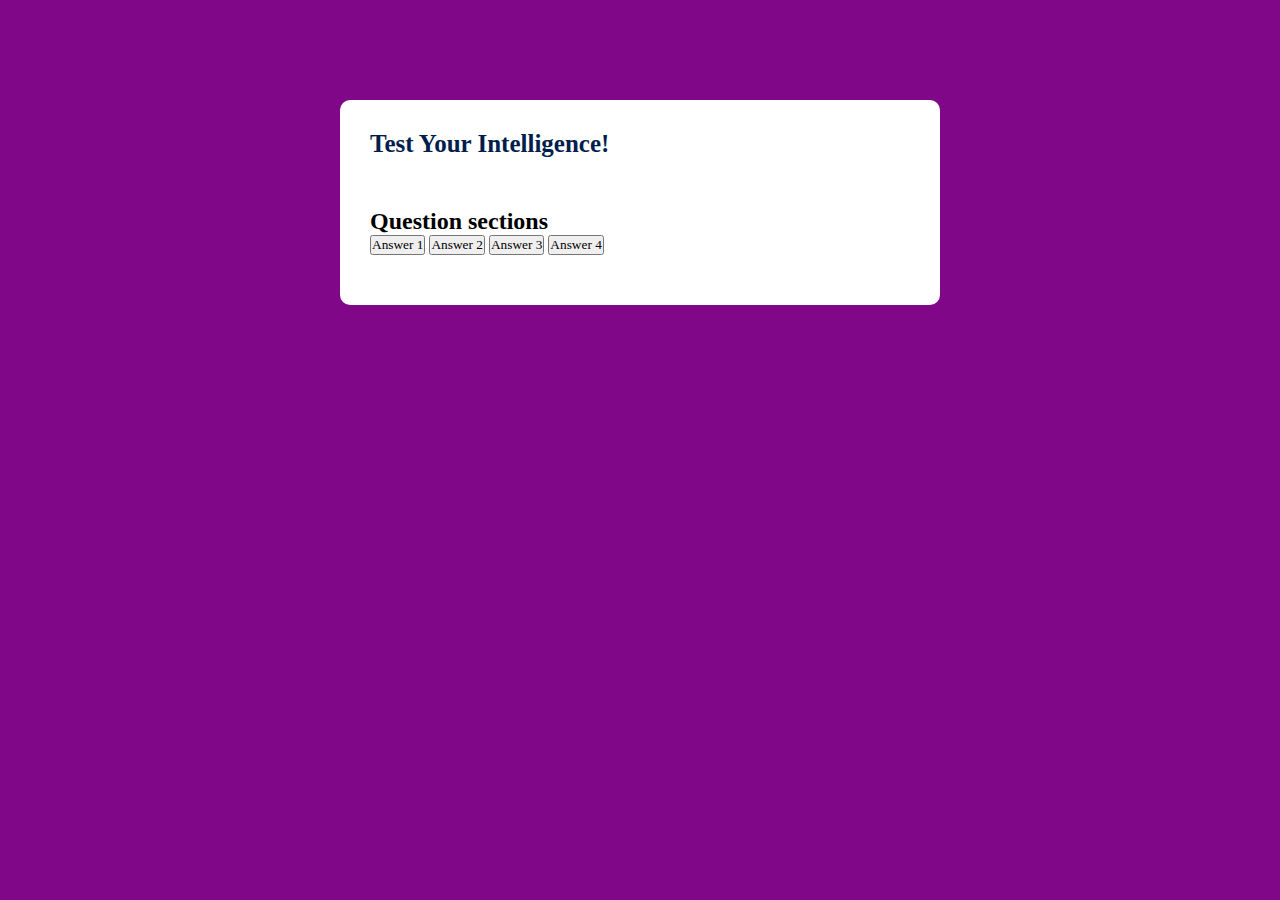
==== index.html @ 5403977a "quiz ap created" ====
<!DOCTYPE html>
<html lang="en">
<head>
  <meta charset="UTF-8">
  <meta name="viewport" content="width=device-width, initial-scale=1.0">
  <title>My QUIZ APP</title>
  <link rel="stylesheet" href="/style.css">
</head>
<body>
  
  <div class="app-container">
    <h1>Test Your Intelligence!</h1>

  <div class="quiz-wrapper">
    <h2 id="  ">Question sections</h2>
    <div id="answer-buttons">
      <button id="btn">Answer 1</button>
      <button id="btn">Answer 2</button>
      <button id="btn">Answer 3</button>
      <button id="btn">Answer 4</button>
    </div>
  </div>
  </div>



  <script src="/script.js"></script>
</body>
</html>
---- style.css ----
*{
  padding: 0;
  margin: 0;
  box-sizing: border-box;
  font-family:'Times New Roman', Times, serif;
}

body{
  background-color: #7f0788;
}

.app-container{
background-color: white;
max-width: 600px;
width: 90%;
margin: 100px auto 0;
padding: 30px;
border-radius: 10px;
} 

.app-container h1{
  font-size: 25px;
  color: #001e4d;
  border-bottom: 1px soild #333;
  padding-bottom: 30px;
  font-weight: bold;
}

.quiz-wrapper{
  padding: 20px 0;
  
}
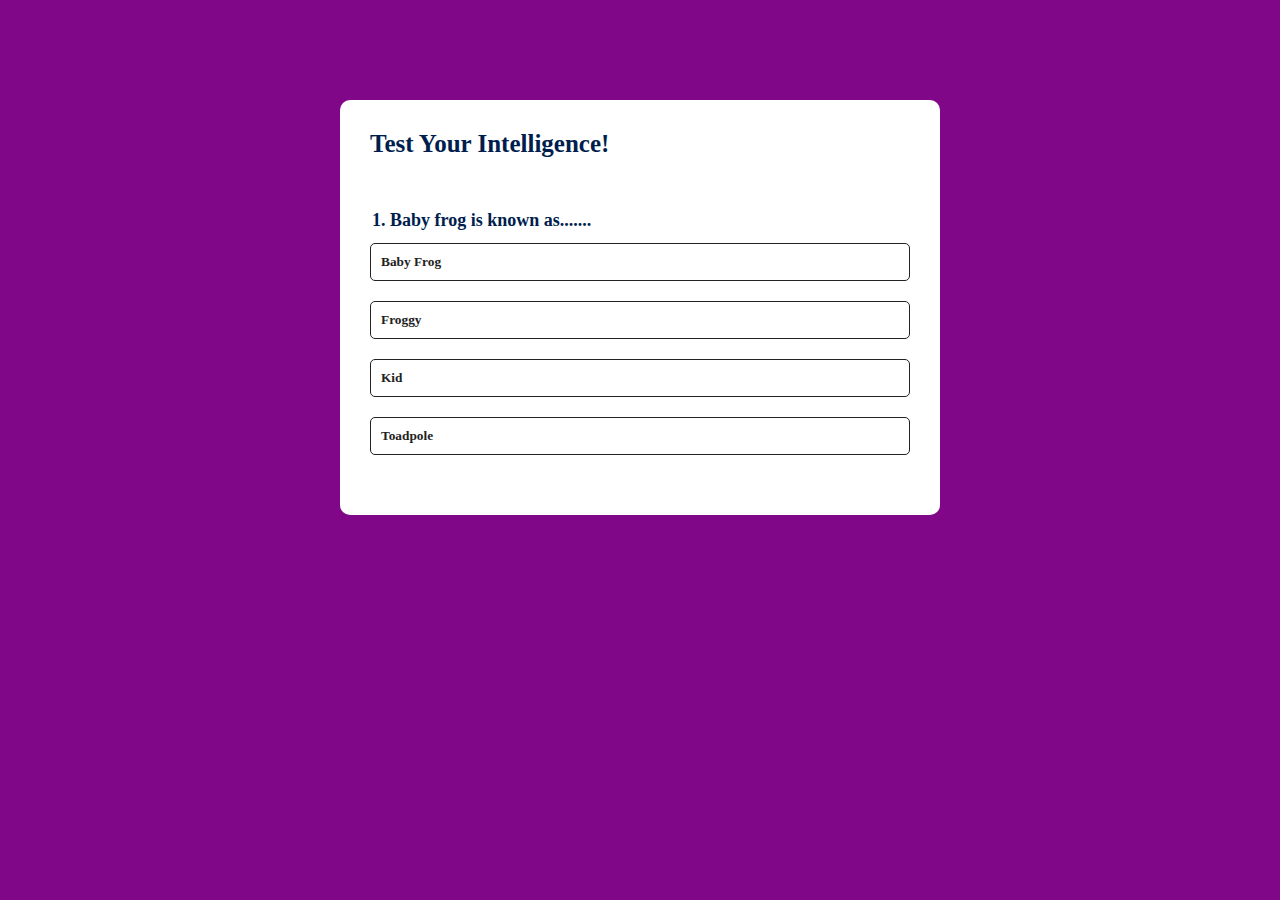
==== commit a8cdb5fb: "Scipt file added" ====
--- a/index.html
+++ b/index.html
@@ -11,14 +11,17 @@
   <div class="app-container">
     <h1>Test Your Intelligence!</h1>
 
-  <div class="quiz-wrapper">
-    <h2 id="  ">Question sections</h2>
-    <div id="answer-buttons">
-      <button id="btn">Answer 1</button>
+  <div class="quiz-wrapper" id="quizWrapper">
+    <!-- <div class="pent">frfg</div> -->
+    <h2 id="questions" class="quests">Question sections</h2>
+    <div id="answer-buttons" class="ans-btns">
+      <!-- <button id="btn">Answer 1</button>
       <button id="btn">Answer 2</button>
       <button id="btn">Answer 3</button>
-      <button id="btn">Answer 4</button>
+      <button id="btn">Answer 4</button> -->
     </div>
+
+    <button id="next-btn">Next</button>
   </div>
   </div>
 
--- a/style.css
+++ b/style.css
@@ -28,5 +28,90 @@
 
 .quiz-wrapper{
   padding: 20px 0;
-  
+}
+
+.quiz-wrapper h2{
+  font-size: 18px;
+  color: #001e4d;
+}
+
+.quests{
+  /* background-color: blue; */
+  padding: 2px;
+  /* height: 60px; */
+}
+
+button{
+  background: #fff;
+  color: #222;
+  font-weight: 600;
+  width: 100%;
+  /* height: 40px; */
+  border: 1px solid #222;
+  padding: 10px;
+  margin: 10px 0;
+  text-align: left;
+  border-radius: 5px;
+  cursor: pointer ;
+  transition: all 0.3s;
+}
+
+button:hover:not([disabled]){
+  background: #222;
+  color: #fff;
+}
+
+button:disabled{
+  cursor: no-drop;
+
+}
+
+
+
+#btn{
+  background: #fff;
+  color: #222;
+  font-weight: 600;
+  width: 100%;
+  /* height: 40px; */
+  border: 1px solid #222;
+  padding: 10px;
+  margin: 10px 0;
+  text-align: left;
+  border-radius: 5px;
+  cursor: pointer ;
+  transition: all 0.3s;
+}
+
+#btn:hover:not([disabled]){
+  background: #222;
+  color: #fff;
+
+}
+
+/* #btn:disabled{
+  cursor: no-drop;
+} */
+
+#next-btn{
+  background-color: #001e4d;
+  color: #fff;
+  font-weight: 600;
+  width: 150px;
+  border: 0;
+  margin: 20px auto 0;
+  border-radius: 5px;
+  cursor: pointer;
+  padding: 10px;
+  display: none;
+  text-align: center;
+
+}
+
+.correct{
+  background-color: #9aeabc;
+}
+
+.incorrect{
+  background: #ff9393;
 }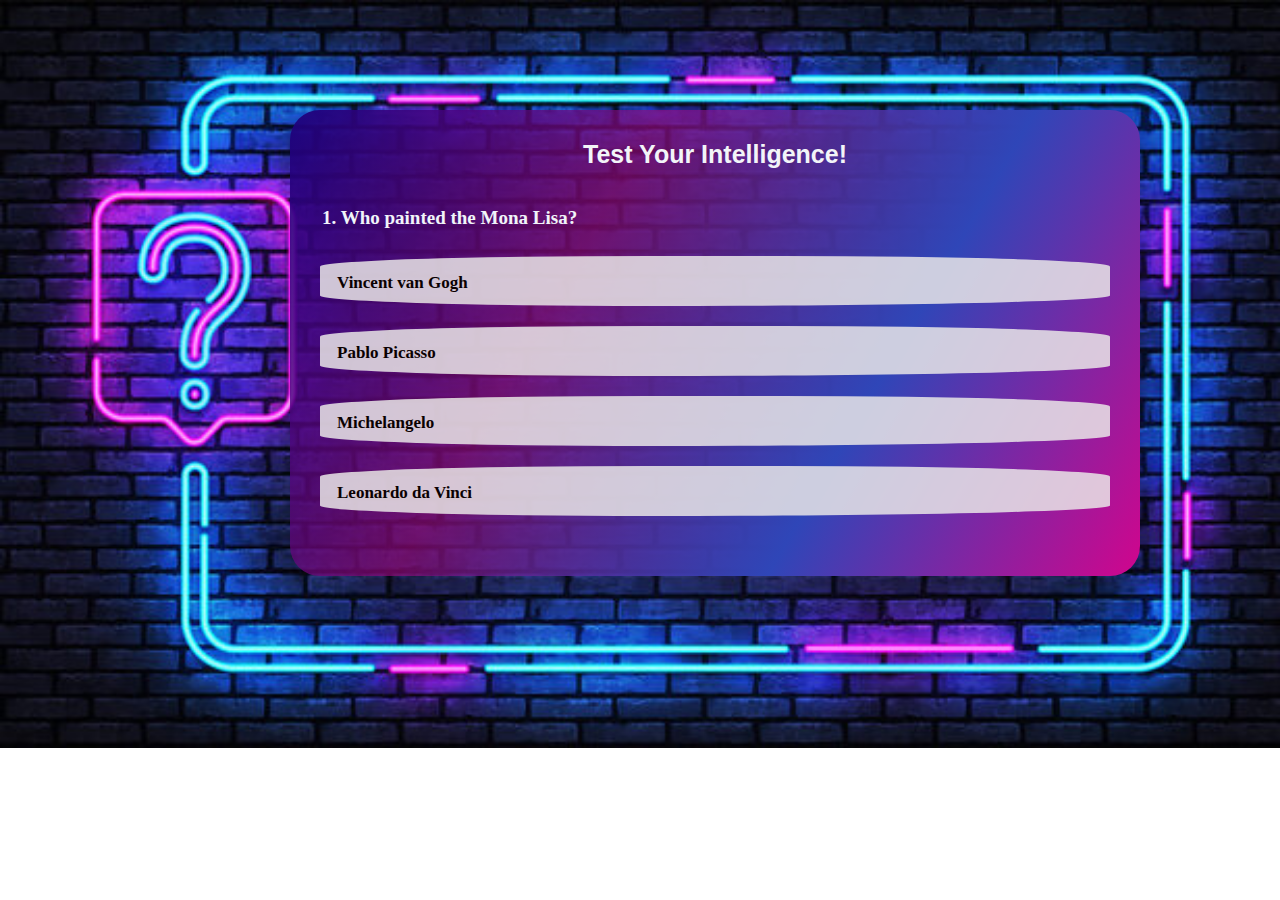
==== commit aa4f90ca: "omog i dey try style to my taste" ====
--- a/index.html
+++ b/index.html
@@ -15,13 +15,13 @@
     <!-- <div class="pent">frfg</div> -->
     <h2 id="questions" class="quests">Question sections</h2>
     <div id="answer-buttons" class="ans-btns">
-      <!-- <button id="btn">Answer 1</button>
+      <button id="btn" class="button">Answer 1</button>
       <button id="btn">Answer 2</button>
       <button id="btn">Answer 3</button>
-      <button id="btn">Answer 4</button> -->
+      <button id="btn">Answer 4</button>
     </div>
 
-    <button id="next-btn">Next</button>
+    <button id="next-btn" class="glow-on-hover">Next</button>
   </div>
   </div>
 
--- a/style.css
+++ b/style.css
@@ -6,23 +6,34 @@
 }
 
 body{
-  background-color: #7f0788;
-}
+  background: url(/quiz\ bg.jpg);
+  background-repeat: no-repeat;
+  background-size: cover;
+  /* height: 80%;
+  width: 100%; */
+  /* background-color: #7f0788; */
+}
+
 
 .app-container{
-background-color: white;
-max-width: 600px;
-width: 90%;
-margin: 100px auto 0;
+    background: linear-gradient(120deg, #1c017cf2, #99087fa3,#2F46B8, #d1058d);;
+
+/* background-color: white; */
+max-width: 850px;
+width: 100%;
+margin: 110px 290px 20px;
 padding: 30px;
-border-radius: 10px;
+border-radius: 30px;
 } 
 
 .app-container h1{
   font-size: 25px;
-  color: #001e4d;
+  color: #f2f4f8;
+  font-weight: bold;
+  font-family: 'Lucida Sans', 'Lucida Sans Regular', 'Lucida Grande', 'Lucida Sans Unicode', Geneva, Verdana, sans-serif;
+  text-align: center;
   border-bottom: 1px soild #333;
-  padding-bottom: 30px;
+  padding-bottom: 16px;
   font-weight: bold;
 }
 
@@ -31,8 +42,11 @@
 }
 
 .quiz-wrapper h2{
-  font-size: 18px;
-  color: #001e4d;
+  font-size: 19px;
+  color: #f1f4f9;
+  font-weight: 800;
+  margin-bottom: 15px;
+
 }
 
 .quests{
@@ -41,12 +55,12 @@
   /* height: 60px; */
 }
 
-button{
+/* button{
   background: #fff;
   color: #222;
   font-weight: 600;
   width: 100%;
-  /* height: 40px; */
+  height: 40px;
   border: 1px solid #222;
   padding: 10px;
   margin: 10px 0;
@@ -54,47 +68,193 @@
   border-radius: 5px;
   cursor: pointer ;
   transition: all 0.3s;
-}
-
-button:hover:not([disabled]){
+} */
+
+/* button#btn:hover:not([disabled]){
   background: #222;
   color: #fff;
-}
-
-button:disabled{
+} */
+
+/* button:disabled{
   cursor: no-drop;
 
-}
-
-
-
-#btn{
-  background: #fff;
-  color: #222;
-  font-weight: 600;
+} */
+
+
+
+.btn{
+  background: #eae7e7d8;
+  color: #0b0101;
+  font-weight: 700;
+  font-size: 17px;
   width: 100%;
-  /* height: 40px; */
-  border: 1px solid #222;
-  padding: 10px;
+  height: 50px;
+  border: 1px solid transparent;
+  padding: 16px;
   margin: 10px 0;
   text-align: left;
-  border-radius: 5px;
+  border-radius: 50% 50% 70% 50% / 25% 25% 25% 25%;
+
+
+
+
+  /* border-radius: 46% 54% 54% 46% / 54% 50% 47% 46%; */
+
+  /* border-end-end-radius: 30px; */
+  /* border-start-start-radius: 30px; */
+  /* border-radius: 15px; */
   cursor: pointer ;
   transition: all 0.3s;
 }
 
-#btn:hover:not([disabled]){
-  background: #222;
+.btn:hover:not([disabled]){
+  /* background: #534d4d; */
   color: #fff;
-
-}
+  background: linear-gradient(120deg, #1c017cf2, #99087fa3,#2F46B8, #d1058d);;
+  ;
+
+}
+
+#next-btn{
+  width: 160px;
+  font-size: 17px;
+  color: white;
+  background: #df04ac;
+  font-weight: 600;
+  cursor: pointer;
+  margin: 20px auto 0;
+  border-radius: 50% 50% 70% 50% / 25% 25% 25% 25%;
+  padding: 10px;
+  z-index: 0;
+  text-align: center;
+  border: none;
+  
+}
+
+/* .glow-on-hover:before {
+  content: '';
+  background: linear-gradient(45deg, #ff0000, #ff7300, #fffb00, #48ff00, #00ffd5, #002bff, #7a00ff, #ff00c8, #ff0000);
+  position: absolute;
+  top: -2px;
+  left: -2px;
+  background-size: 400%;
+  z-index: -1;
+  filter: blur(5px);
+  width: calc(100% + 4px);
+  height: calc(100% + 4px);
+  animation: glowing 20s linear infinite;
+  opacity: 0;
+  transition: opacity 0.3s ease-in-out;
+  border-radius: 10px;
+}
+
+.glow-on-hover:active {
+  color: #000;
+}
+
+.glow-on-hover:active:after {
+  background: transparent;
+}
+
+.glow-on-hover:hover:before {
+  opacity: 1;
+}
+
+.glow-on-hover:after {
+  z-index: -1;
+  content: '';
+  position: absolute;
+  width: 100%;
+  height: 100%;
+  background: #111;
+  left: 0;
+  top: 0;
+  border-radius: 10px;
+}
+
+@keyframes glowing {
+  0% {
+    background-position: 0 0;
+  }
+  50% {
+    background-position: 400% 0;
+  }
+  100% {
+    background-position: 0 0;
+  }
+} */
+
 
 /* #btn:disabled{
   cursor: no-drop;
 } */
 
-#next-btn{
-  background-color: #001e4d;
+/* .glow-on-hover{
+  width: 160px;
+  color: white;
+  background-color: #001e4d ;
+  font-weight: 600;
+  cursor: pointer;
+  margin: 20px auto 0;
+  border-radius: 10px;
+  padding: 10px;
+  z-index: 0;
+  text-align: center;
+
+ .glow-on-hover:before {
+    content: '';
+    background: linear-gradient(45deg, #ff0000, #ff7300, #fffb00, #48ff00, #00ffd5, #002bff, #7a00ff, #ff00c8, #ff0000);
+    position: absolute;
+    top: -2px;
+    left:-2px;
+    background-size: 400%;
+    z-index: -1;
+    filter: blur(5px);
+    width: calc(100% + 4px);
+    height: calc(100% + 4px);
+    animation: glowing 20s linear infinite;
+    opacity: 0;
+    transition: opacity .3s ease-in-out;
+    border-radius: 10px;
+}
+
+.glow-on-hover:active {
+    color: #000
+}
+
+  .glow-on-hover:active:after {
+    background: transparent;
+}
+
+.glow-on-hover:hover:before {
+    opacity: 1;
+}
+
+.glow-on-hover:after {
+    z-index: -1;
+    content: '';
+    position: absolute;
+    width: 100%;
+    height: 100%;
+    background: #111;
+    left: 0;
+    top: 0;
+    border-radius: 10px;
+}
+
+@keyframes glowing {
+    0% { background-position: 0 0; }
+    50% { background-position: 400% 0; }
+    100% { background-position: 0 0; }
+}
+
+
+
+  /* position: relative; */
+
+
+
+  /* background-color: #001e4d;
   color: #fff;
   font-weight: 600;
   width: 150px;
@@ -104,14 +264,13 @@
   cursor: pointer;
   padding: 10px;
   display: none;
-  text-align: center;
-
-}
+  text-align: center; */
+/* } */
 
 .correct{
-  background-color: #9aeabc;
+  background-color: #034620;
 }
 
 .incorrect{
-  background: #ff9393;
+  background: #a30505c1;
 }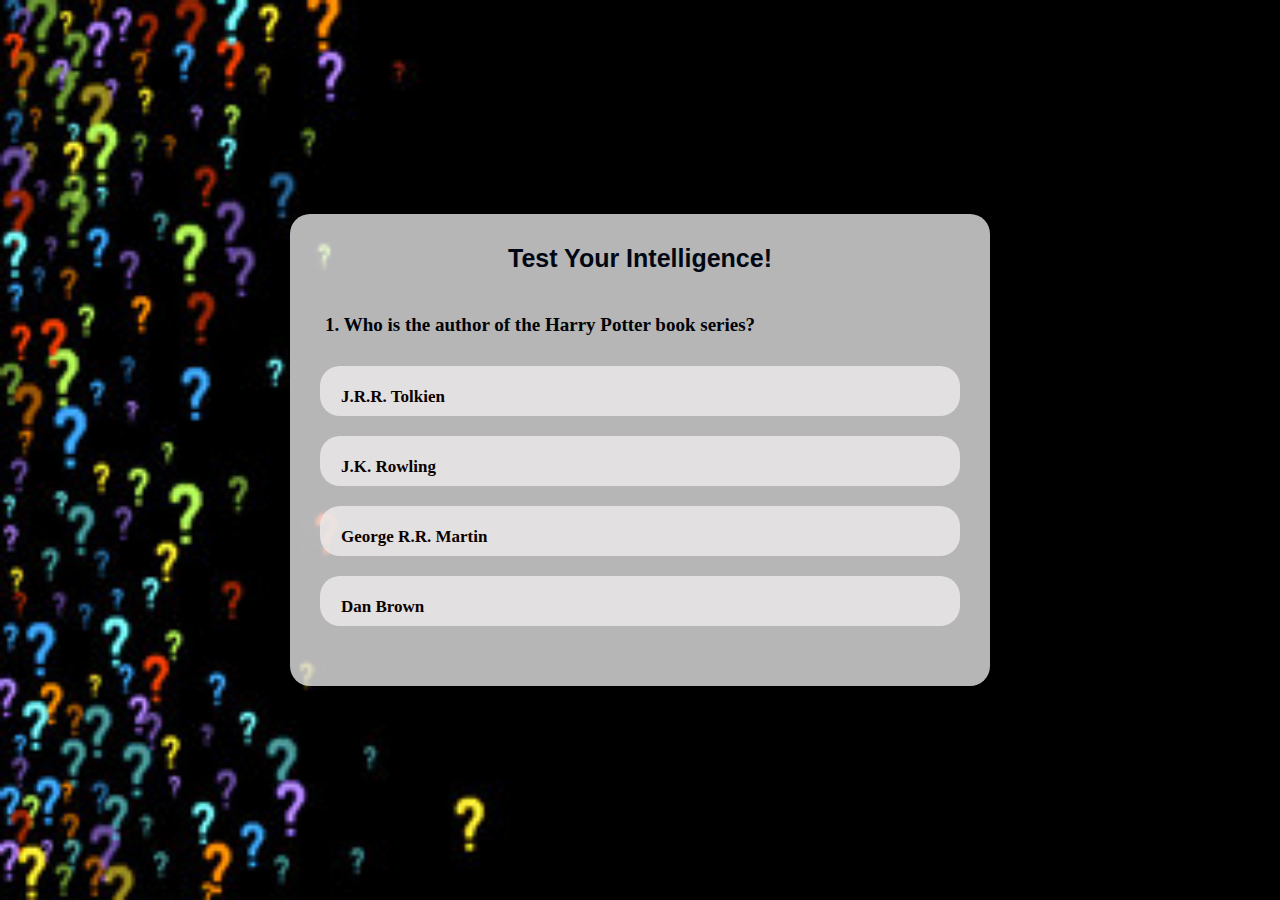
==== commit 5418588c: "quizzy app amended" ====
--- a/index.html
+++ b/index.html
@@ -7,6 +7,8 @@
   <link rel="stylesheet" href="/style.css">
 </head>
 <body>
+
+  <div class="quiz-app-wrapper"> 
   
   <div class="app-container">
     <h1>Test Your Intelligence!</h1>
@@ -27,6 +29,8 @@
 
 
 
+</div>
+
   <script src="/script.js"></script>
 </body>
 </html>--- a/style.css
+++ b/style.css
@@ -6,29 +6,49 @@
 }
 
 body{
-  background: url(/quiz\ bg.jpg);
+  padding: 0;
+  margin:0;
+}
+
+/* body{
+  background: url(quiz\ bg\ 3.jpg);
+  background-repeat: no-repeat;
+  background-size: contain;
+  height: 100vh;
+  justify-content: center;
+  align-items: center;
+} */
+
+.quiz-app-wrapper{
+  background: url(/quiz\ bg\ 3.jpg);
   background-repeat: no-repeat;
   background-size: cover;
-  /* height: 80%;
-  width: 100%; */
-  /* background-color: #7f0788; */
-}
+  height: 100vh;
+  width: 100%;
+  display: flex;
+  align-items: center;
+  justify-content: center;
+  /* margin-top: -50px; */
+  /* text-align: center; */
+  
+}
+
+
+
 
 
 .app-container{
-    background: linear-gradient(120deg, #1c017cf2, #99087fa3,#2F46B8, #d1058d);;
-
-/* background-color: white; */
-max-width: 850px;
+  background-color: #ffffffb6;
+max-width: 700px;
 width: 100%;
-margin: 110px 290px 20px;
+justify-content: center;
 padding: 30px;
-border-radius: 30px;
+border-radius: 20px;
 } 
 
 .app-container h1{
   font-size: 25px;
-  color: #f2f4f8;
+  color: #010713;
   font-weight: bold;
   font-family: 'Lucida Sans', 'Lucida Sans Regular', 'Lucida Grande', 'Lucida Sans Unicode', Geneva, Verdana, sans-serif;
   text-align: center;
@@ -43,7 +63,7 @@
 
 .quiz-wrapper h2{
   font-size: 19px;
-  color: #f1f4f9;
+  color: #000308;
   font-weight: 800;
   margin-bottom: 15px;
 
@@ -51,7 +71,7 @@
 
 .quests{
   /* background-color: blue; */
-  padding: 2px;
+  padding: 5px;
   /* height: 60px; */
 }
 
@@ -90,40 +110,30 @@
   width: 100%;
   height: 50px;
   border: 1px solid transparent;
-  padding: 16px;
+  padding: 20px;
   margin: 10px 0;
   text-align: left;
-  border-radius: 50% 50% 70% 50% / 25% 25% 25% 25%;
-
-
-
-
-  /* border-radius: 46% 54% 54% 46% / 54% 50% 47% 46%; */
-
-  /* border-end-end-radius: 30px; */
-  /* border-start-start-radius: 30px; */
-  /* border-radius: 15px; */
+  border-radius: 20px;
   cursor: pointer ;
   transition: all 0.3s;
 }
 
 .btn:hover:not([disabled]){
-  /* background: #534d4d; */
-  color: #fff;
-  background: linear-gradient(120deg, #1c017cf2, #99087fa3,#2F46B8, #d1058d);;
-  ;
-
-}
+  color:rgb(246, 238, 8);
+    background: linear-gradient(130deg, #7a017c2e,#4ea226, #083802cf);
+}
+
+
 
 #next-btn{
   width: 160px;
   font-size: 17px;
   color: white;
-  background: #df04ac;
+  background: rgb(34, 53, 2);
   font-weight: 600;
   cursor: pointer;
   margin: 20px auto 0;
-  border-radius: 50% 50% 70% 50% / 25% 25% 25% 25%;
+  border-radius: 20px;
   padding: 10px;
   z-index: 0;
   text-align: center;
@@ -268,9 +278,42 @@
 /* } */
 
 .correct{
-  background-color: #034620;
+  border: 2px solid green;
+
+  /* background-color: #034620; */
 }
 
 .incorrect{
-  background: #a30505c1;
-}+  border: 2px solid #a30505c1;
+  /* background: #a30505c1; */
+}
+
+
+
+
+
+
+@media only screen and (max-width: 440px){
+.quiz-app-wrapper{
+  height: 120vh;
+}
+
+.app-container h1{
+  font-size: 14px;
+}
+.quiz-wrapper h2{
+  font-size: 14px;
+  text-align: left;
+}
+
+.btn{
+  padding: 10px;
+  font-size: 13px;
+}
+
+#next-btn{
+  width: 120px;
+}
+}
+
+
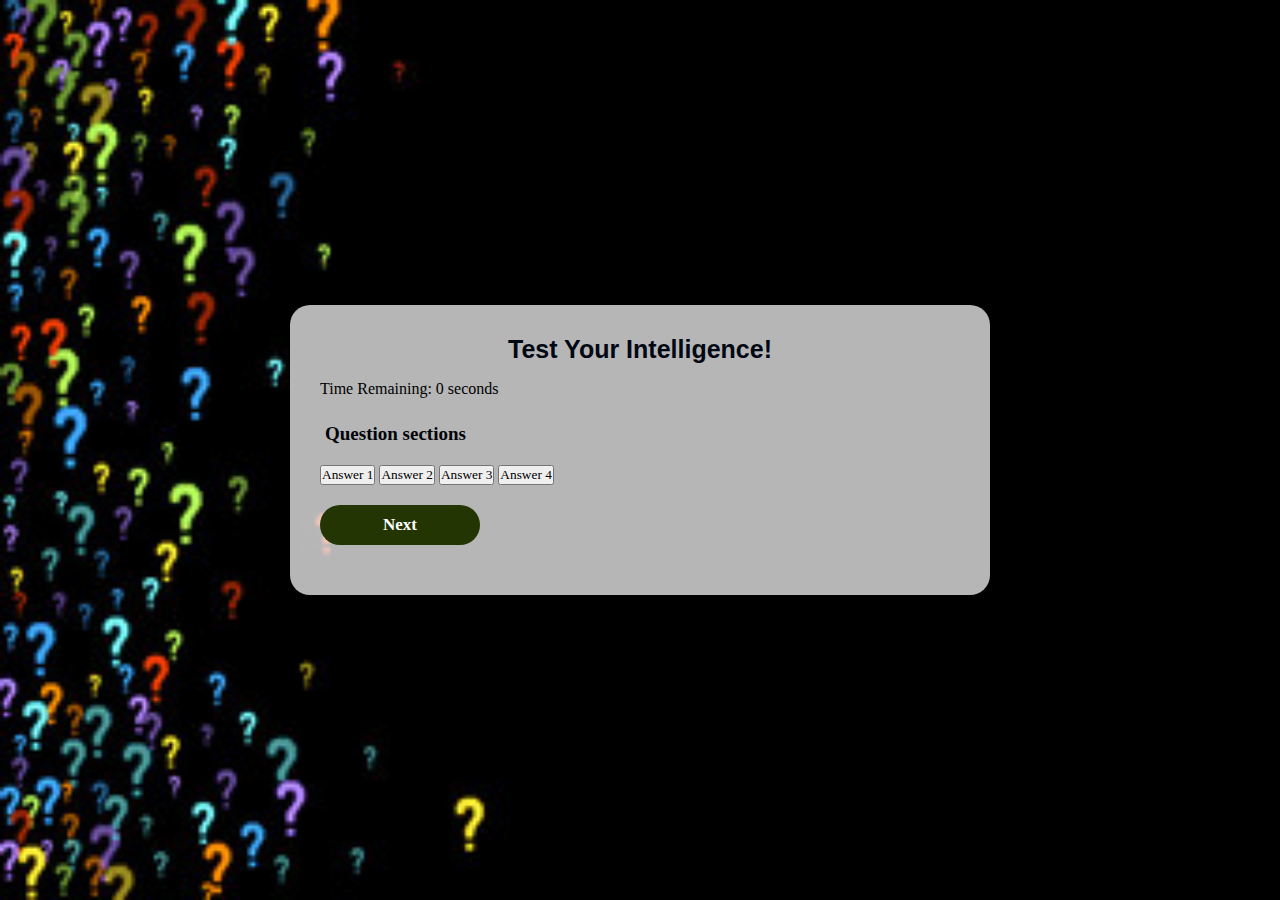
==== commit 126aa9b6: "some functionalities added" ====
--- a/index.html
+++ b/index.html
@@ -12,8 +12,13 @@
   
   <div class="app-container">
     <h1>Test Your Intelligence!</h1>
+    
+    <div id="timer">Time Remaining: <span id="time">0</span> seconds</div>
+
+
 
   <div class="quiz-wrapper" id="quizWrapper">
+
     <!-- <div class="pent">frfg</div> -->
     <h2 id="questions" class="quests">Question sections</h2>
     <div id="answer-buttons" class="ans-btns">
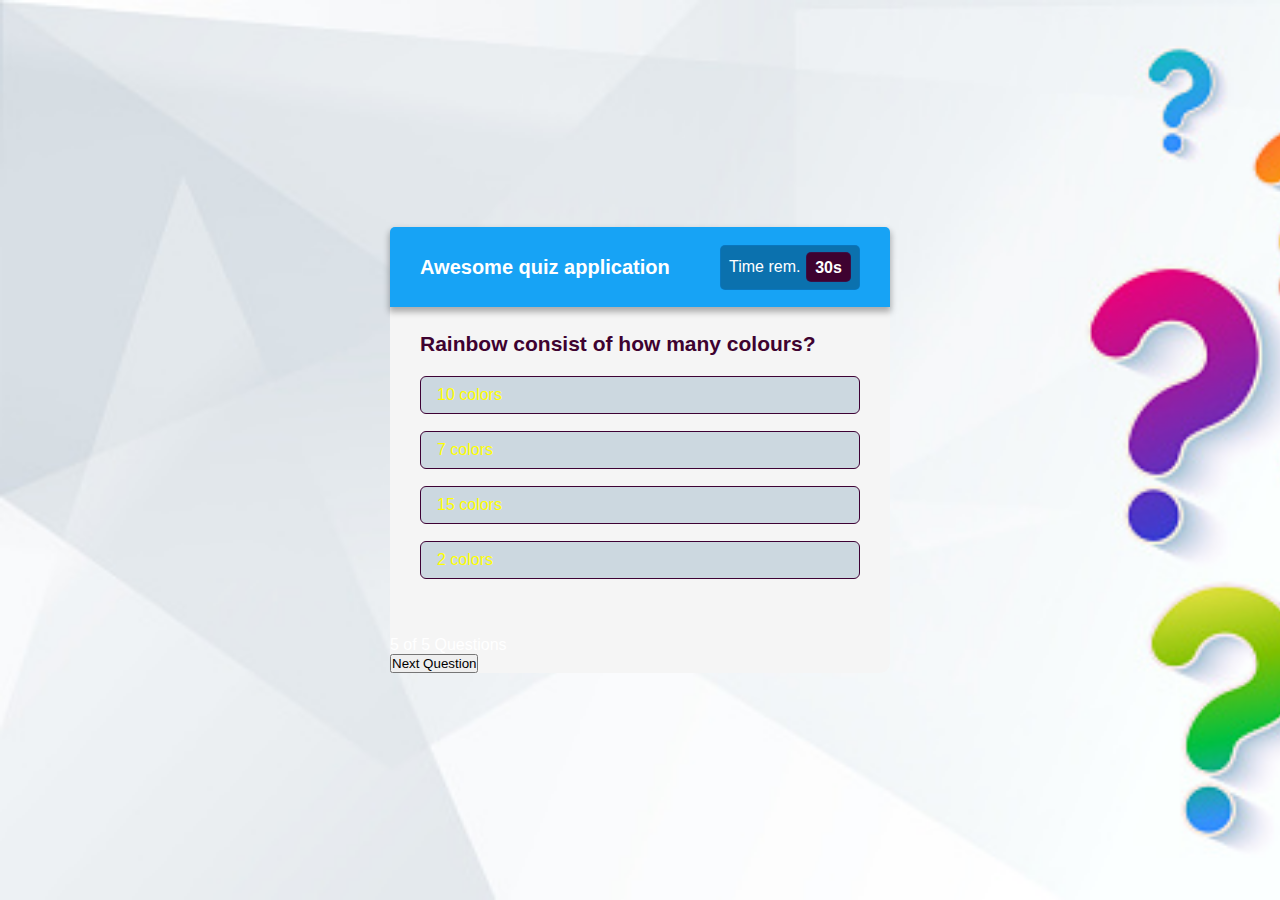
==== commit 0d622cdd: "this is quiz app craeted with timer" ====
--- a/index.html
+++ b/index.html
@@ -3,39 +3,86 @@
 <head>
   <meta charset="UTF-8">
   <meta name="viewport" content="width=device-width, initial-scale=1.0">
-  <title>My QUIZ APP</title>
-  <link rel="stylesheet" href="/style.css">
+  <title>Quizzy App</title>
+  <link rel="stylesheet" href="style.css">
+  <link rel="stylesheet" href="https://cdnjs.cloudflare.com/ajax/libs/font-awesome/6.5.1/css/all.min.css" integrity="sha512-DTOQO9RWCH3ppGqcWaEA1BIZOC6xxalwEsw9c2QQeAIftl+Vegovlnee1c9QX4TctnWMn13TZye+giMm8e2LwA==" crossorigin="anonymous" referrerpolicy="no-referrer" />
 </head>
 <body>
 
-  <div class="quiz-app-wrapper"> 
+  <div class="start__btn"> 
+    <button> start Quiz</button>
+  </div>
   
-  <div class="app-container">
-    <h1>Test Your Intelligence!</h1>
-    
-    <div id="timer">Time Remaining: <span id="time">0</span> seconds</div>
 
+<div class="quiz__info">
+  <div class="info__rules">
+    <span>Some rules of the this quiz</span>
+  </div>
 
+  <div class="info-rules_list">
+    <h4 class="quiz-rules">1. You will have only <span>30 seconds</span> per each questions</h4>
+    <h4 class="quiz-rules">2.  Once answer is selected you cant reselect the again</h4>
+    <h4 class="quiz-rules">3. Note that you exit from the quiz while you're answering the questions</h4>
+    <h4 class="quiz-rules">4. Scores will be given based on the correct ansswers answered</h4>
+    <h4 class="quiz-rules">5. Once your time is up, you cant select an opetion again</h4>
+  </div>
 
-  <div class="quiz-wrapper" id="quizWrapper">
+  <div class="buttons">
+    <button class="quit_btn">Exit Quiz</button>
+    <button class="Contn_btn">Continue</button>
+  </div>
 
-    <!-- <div class="pent">frfg</div> -->
-    <h2 id="questions" class="quests">Question sections</h2>
-    <div id="answer-buttons" class="ans-btns">
-      <button id="btn" class="button">Answer 1</button>
-      <button id="btn">Answer 2</button>
-      <button id="btn">Answer 3</button>
-      <button id="btn">Answer 4</button>
+</div>
+
+<div class="quiz-wrapper">
+  <header>
+    <div class="quiz_title"> Awesome quiz application  </div>
+    <div class="quiz_timer"> 
+      <div class="quiz_timer_text">Time rem. </div>
+      <div class="quiz_timer_seconds"> 30s </div>
+    </div>
+  </header>
+
+  <section>
+    <div class="questions_wrapper">
+      <span>Rainbow consist of how many colours?</span>
     </div>
 
-    <button id="next-btn" class="glow-on-hover">Next</button>
+    <div class="options_wrap">
+      <div class="option">
+        <p>10 colors</p>
+       <div class="icon tick"><i class="fa fa-check" aria-hidden="true"></i></div>
+      </div>
+
+      <div class="option">
+        <p>7 colors</p>
+       <div class="icon cross"><i class="fa fa-times" aria-hidden="true"></i></div>
+      </div>
+
+      <div class="option">
+        <p>15 colors</p>
+      </div>
+
+      <div class="option">
+        <p>2 colors</p>
+      </div>
+
+    </div>
+  </section>
+
+  <div class="footer">
+    <div class="no_of_questions">
+      <p><span> 5 of 5 </span> Questions</p>
+    </div>
+
+    <button class="next_btn">Next Question</button>
   </div>
-  </div>
-
+  
 
 
 </div>
 
-  <script src="/script.js"></script>
+
+ 
 </body>
 </html>--- a/style.css
+++ b/style.css
@@ -1,319 +1,218 @@
 *{
+  margin: 0;
   padding: 0;
-  margin: 0;
   box-sizing: border-box;
-  font-family:'Times New Roman', Times, serif;
+  font-family: sans-serif;
 }
 
 body{
-  padding: 0;
-  margin:0;
-}
-
-/* body{
-  background: url(quiz\ bg\ 3.jpg);
+  background: url(quiz\ bg\ 7.jpg);
+  background-size: cover;
   background-repeat: no-repeat;
-  background-size: contain;
+  color: white;
   height: 100vh;
-  justify-content: center;
-  align-items: center;
-} */
-
-.quiz-app-wrapper{
-  background: url(/quiz\ bg\ 3.jpg);
-  background-repeat: no-repeat;
-  background-size: cover;
-  height: 100vh;
+}
+
+.start__btn{
+  position: absolute;
+  top: 50%;
+  left: 50%;
+  transform: translate(-50%, -50%);
+  box-shadow: -1px 10px 7px 1px rgba(0,0,0,0.66);
+  -webkit-box-shadow: -1px 10px 7px 1px rgba(0,0,0,0.66);
+  -moz-box-shadow: -1px 10px 7px 1px rgba(0,0,0,0.66);
+}
+
+ .start__btn button{
+  color:  rgb(237, 27, 192);
+  /* color: rgb(235, 236, 237); */
+  padding: 20px 30px;
+  border: none;
+  border-radius: 10px;
+  font-weight: 600;
+  font-size: 27px;
+  background-color:  rgb(235, 236, 237);
+  cursor: pointer; 
+  outline: none;
+}
+
+.quiz__info{
+  display: none;
+  position: absolute;
+  top: 50%;
+  left: 50%;
+  transform: translate(-50%, -50%);
+  width: 540px;
+  background-color: rgba(237, 241, 245, 0.873);
+  border-radius: 5%;
+  color: rgb(23, 163, 245);
+  box-shadow: -1px 10px 7px 1px rgba(0,0,0,0.66);
+  -webkit-box-shadow: -1px 10px 7px 1px rgba(0,0,0,0.66);
+  -moz-box-shadow: -1px 10px 7px 1px rgba(0,0,0,0.66);
+  /* box-shadow: 10px 10px 5px 0px rgba(0,0,0,0.75);
+-webkit-box-shadow: 10px 10px 5px 0px rgba(0,0,0,0.75);
+-moz-box-shadow: 10px 10px 5px 0px rgba(0,0,0,0.75); */
+}
+
+.quiz__info .info__rules{
+  height: 60px;
   width: 100%;
   display: flex;
   align-items: center;
-  justify-content: center;
-  /* margin-top: -50px; */
-  /* text-align: center; */
-  
-}
-
-
-
-
-
-.app-container{
-  background-color: #ffffffb6;
-max-width: 700px;
-width: 100%;
-justify-content: center;
-padding: 30px;
-border-radius: 20px;
-} 
-
-.app-container h1{
-  font-size: 25px;
-  color: #010713;
+  font-size: 18px;
+  padding: 0 30px;
+  font-weight: 600;
+  background: rgb(23, 163, 245);
+  color: antiquewhite;
+  border-bottom: 2px solid rgb(237, 27, 192);
+}
+
+.quiz__info .info-rules_list{
+  padding: 15px 30px;
+
+}
+
+.quiz__info .info-rules_list .quiz-rules{
+margin: 10px 5px;
+font-size: 16px;
+}
+
+.quiz__info .info-rules_list .quiz-rules span{
+  font-weight: 700;
+  color: rgb(237, 27, 192);;
+}
+
+.quiz__info .buttons{
+  height: 70px;
+  align-items: center;
+  justify-content: flex-end;
+  display: flex;
+  padding: 0 30px;
+  border-top: 2px solid rgb(237, 27, 192);
+}
+
+.quiz__info .buttons button{
+  margin: 0 10px;
+  height: 40px;
+  width: 100px;
+  border: 1px solid transparent;
+  background: rgb(245, 245, 246);
   font-weight: bold;
-  font-family: 'Lucida Sans', 'Lucida Sans Regular', 'Lucida Grande', 'Lucida Sans Unicode', Geneva, Verdana, sans-serif;
+  font-weight: 600;
+  border-radius: 10px;
+  cursor: pointer;
+}
+
+.buttons button.quit_btn{
+  color: rgb(23, 163, 245);
+    border: 1px solid  rgb(23, 163, 245);
+}
+
+.buttons button.quit_btn:hover{
+  background: rgb(2, 117, 184);  color: whitesmoke;
+
+}
+
+.buttons button.Contn_btn{
+  border: rgb(23, 163, 245);
+  color: whitesmoke;
+  background: rgb(23, 163, 245) ;
+}
+
+.buttons button.Contn_btn:hover{
+  color:  whitesmoke;
+  background: rgb(2, 117, 184);
+}
+
+
+.quiz-wrapper{
+  position: absolute;
+  top: 50%;
+  left: 50%;
+  transform: translate(-50%, -50%);
+  width: 500px;
+  border-radius: 10px;
+  background: whitesmoke;
+  /* color: red; */
+
+}
+
+.quiz-wrapper header{
+  height: 80px;
+  padding: 0 30px;
+  background: rgb(23, 163, 245);
+  display: flex;
+  align-items: center;
+  justify-content: space-between;
+  border-radius: 5px 5px 0 0;
+  box-shadow: 0px 4px 6px 1px rgba(0,0,0,0.3);
+  position: relative;
+  z-index: 99;
+}
+
+.quiz-wrapper header .quiz_title{
+  font-size: 20px;
+  font-weight: 700;
+}
+
+.quiz-wrapper header .quiz_timer{
+  height: 45px;
+  width: 140px;
+  background: rgba(4, 80, 127, 0.6);
+  border: 1px solid rgba(7, 127, 212, 0.418);
+  padding: 0 8px;
+  border-radius: 5px;
+  display: flex;
+  align-items: center;
+  justify-content: space-between;
+}
+
+.quiz-wrapper header .quiz_timer .quiz_timer_text{
+font-weight: 500;
+font-size: 16px;
+user-select: none;
+}
+
+
+.quiz-wrapper header .quiz_timer .quiz_timer_seconds{
+  font-weight: 600;
+  height: 30px;
+  width: 45px;
   text-align: center;
-  border-bottom: 1px soild #333;
-  padding-bottom: 16px;
-  font-weight: bold;
-}
-
-.quiz-wrapper{
+  line-height: 30px;
+  border-radius: 5px;
+  border: 1px solid #3493;
+  background: #3e0230;
+ }
+
+ .quiz-wrapper section{
+  padding:  25px 30px 20px 30px;
+  color: #3e0230;
+ }
+
+
+ .quiz-wrapper section .questions_wrapper{
+  font-size: 21px;
+  font-weight: 700;
+ }
+
+
+ .quiz-wrapper section .options_wrap{
   padding: 20px 0;
-}
-
-.quiz-wrapper h2{
-  font-size: 19px;
-  color: #000308;
-  font-weight: 800;
-  margin-bottom: 15px;
-
-}
-
-.quests{
-  /* background-color: blue; */
-  padding: 5px;
-  /* height: 60px; */
-}
-
-/* button{
-  background: #fff;
-  color: #222;
-  font-weight: 600;
-  width: 100%;
-  height: 40px;
-  border: 1px solid #222;
-  padding: 10px;
-  margin: 10px 0;
-  text-align: left;
-  border-radius: 5px;
-  cursor: pointer ;
-  transition: all 0.3s;
-} */
-
-/* button#btn:hover:not([disabled]){
-  background: #222;
-  color: #fff;
-} */
-
-/* button:disabled{
-  cursor: no-drop;
-
-} */
-
-
-
-.btn{
-  background: #eae7e7d8;
-  color: #0b0101;
-  font-weight: 700;
-  font-size: 17px;
-  width: 100%;
-  height: 50px;
-  border: 1px solid transparent;
-  padding: 20px;
-  margin: 10px 0;
-  text-align: left;
-  border-radius: 20px;
-  cursor: pointer ;
-  transition: all 0.3s;
-}
-
-.btn:hover:not([disabled]){
-  color:rgb(246, 238, 8);
-    background: linear-gradient(130deg, #7a017c2e,#4ea226, #083802cf);
-}
-
-
-
-#next-btn{
-  width: 160px;
-  font-size: 17px;
-  color: white;
-  background: rgb(34, 53, 2);
-  font-weight: 600;
-  cursor: pointer;
-  margin: 20px auto 0;
-  border-radius: 20px;
-  padding: 10px;
-  z-index: 0;
-  text-align: center;
-  border: none;
-  
-}
-
-/* .glow-on-hover:before {
-  content: '';
-  background: linear-gradient(45deg, #ff0000, #ff7300, #fffb00, #48ff00, #00ffd5, #002bff, #7a00ff, #ff00c8, #ff0000);
-  position: absolute;
-  top: -2px;
-  left: -2px;
-  background-size: 400%;
-  z-index: -1;
-  filter: blur(5px);
-  width: calc(100% + 4px);
-  height: calc(100% + 4px);
-  animation: glowing 20s linear infinite;
-  opacity: 0;
-  transition: opacity 0.3s ease-in-out;
-  border-radius: 10px;
-}
-
-.glow-on-hover:active {
-  color: #000;
-}
-
-.glow-on-hover:active:after {
-  background: transparent;
-}
-
-.glow-on-hover:hover:before {
-  opacity: 1;
-}
-
-.glow-on-hover:after {
-  z-index: -1;
-  content: '';
-  position: absolute;
-  width: 100%;
-  height: 100%;
-  background: #111;
-  left: 0;
-  top: 0;
-  border-radius: 10px;
-}
-
-@keyframes glowing {
-  0% {
-    background-position: 0 0;
-  }
-  50% {
-    background-position: 400% 0;
-  }
-  100% {
-    background-position: 0 0;
-  }
-} */
-
-
-/* #btn:disabled{
-  cursor: no-drop;
-} */
-
-/* .glow-on-hover{
-  width: 160px;
-  color: white;
-  background-color: #001e4d ;
-  font-weight: 600;
-  cursor: pointer;
-  margin: 20px auto 0;
-  border-radius: 10px;
-  padding: 10px;
-  z-index: 0;
-  text-align: center;
-
- .glow-on-hover:before {
-    content: '';
-    background: linear-gradient(45deg, #ff0000, #ff7300, #fffb00, #48ff00, #00ffd5, #002bff, #7a00ff, #ff00c8, #ff0000);
-    position: absolute;
-    top: -2px;
-    left:-2px;
-    background-size: 400%;
-    z-index: -1;
-    filter: blur(5px);
-    width: calc(100% + 4px);
-    height: calc(100% + 4px);
-    animation: glowing 20s linear infinite;
-    opacity: 0;
-    transition: opacity .3s ease-in-out;
-    border-radius: 10px;
-}
-
-.glow-on-hover:active {
-    color: #000
-}
-
-  .glow-on-hover:active:after {
-    background: transparent;
-}
-
-.glow-on-hover:hover:before {
-    opacity: 1;
-}
-
-.glow-on-hover:after {
-    z-index: -1;
-    content: '';
-    position: absolute;
-    width: 100%;
-    height: 100%;
-    background: #111;
-    left: 0;
-    top: 0;
-    border-radius: 10px;
-}
-
-@keyframes glowing {
-    0% { background-position: 0 0; }
-    50% { background-position: 400% 0; }
-    100% { background-position: 0 0; }
-}
-
-
-
-  /* position: relative; */
-
-
-
-  /* background-color: #001e4d;
-  color: #fff;
-  font-weight: 600;
-  width: 150px;
-  border: 0;
-  margin: 20px auto 0;
-  border-radius: 5px;
-  cursor: pointer;
-  padding: 10px;
-  display: none;
-  text-align: center; */
-/* } */
-
-.correct{
-  border: 2px solid green;
-
-  /* background-color: #034620; */
-}
-
-.incorrect{
-  border: 2px solid #a30505c1;
-  /* background: #a30505c1; */
-}
-
-
-
-
-
-
-@media only screen and (max-width: 440px){
-.quiz-app-wrapper{
-  height: 120vh;
-}
-
-.app-container h1{
-  font-size: 14px;
-}
-.quiz-wrapper h2{
-  font-size: 14px;
-  text-align: left;
-}
-
-.btn{
-  padding: 10px;
-  font-size: 13px;
-}
-
-#next-btn{
-  width: 120px;
-}
-}
-
-
+  display: block;
+  color: yellow;
+
+ }
+
+ section .option{
+  background: rgba(4, 80, 127, 0.168);
+  border: 1px solid #3e0235;
+  padding:  9px 16px;
+  border-radius: 6px;
+  margin-bottom: 17px;
+ }
+
+
+
+
+
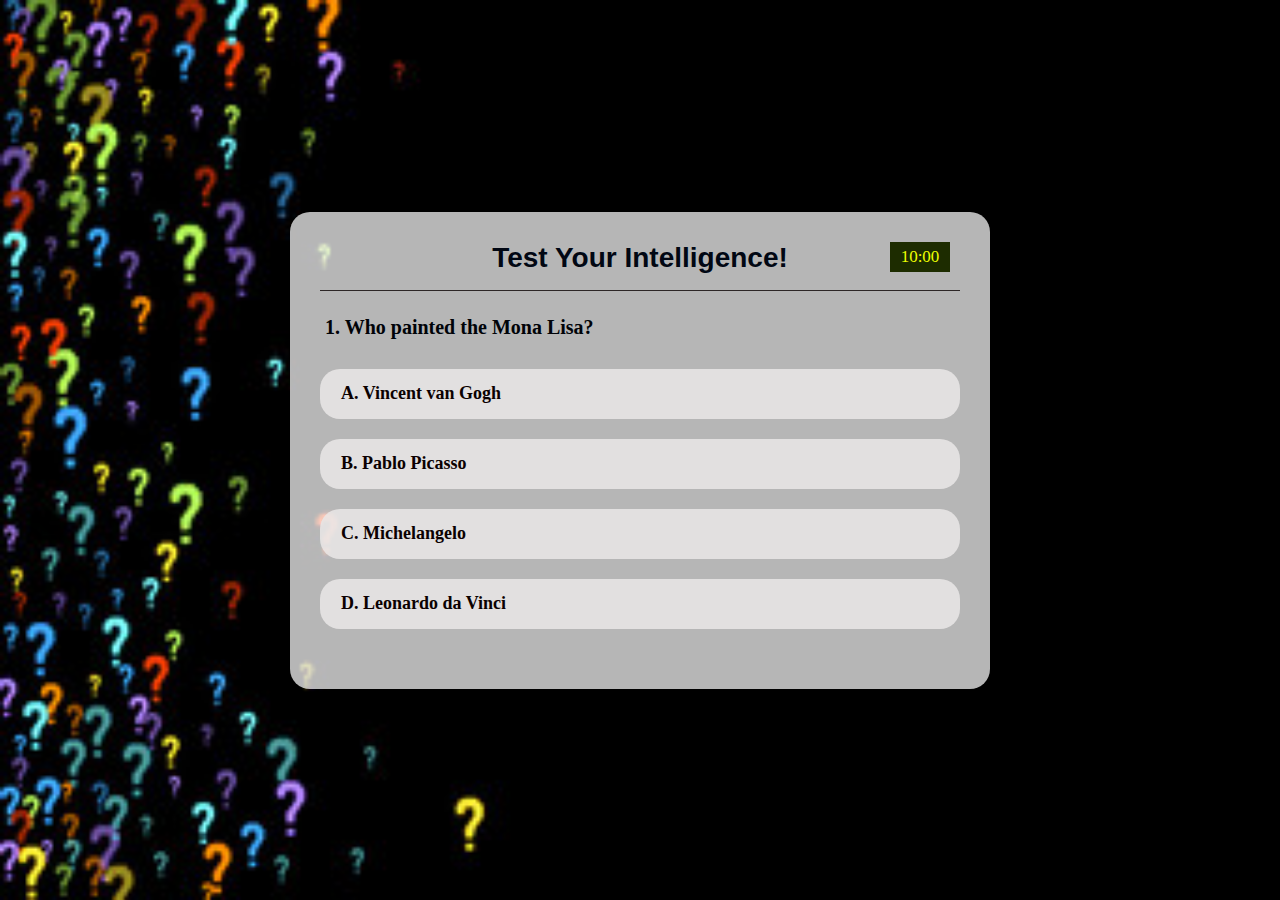
==== commit a54a18bf: "timer added" ====
--- a/index.html
+++ b/index.html
@@ -3,86 +3,38 @@
 <head>
   <meta charset="UTF-8">
   <meta name="viewport" content="width=device-width, initial-scale=1.0">
-  <title>Quizzy App</title>
-  <link rel="stylesheet" href="style.css">
-  <link rel="stylesheet" href="https://cdnjs.cloudflare.com/ajax/libs/font-awesome/6.5.1/css/all.min.css" integrity="sha512-DTOQO9RWCH3ppGqcWaEA1BIZOC6xxalwEsw9c2QQeAIftl+Vegovlnee1c9QX4TctnWMn13TZye+giMm8e2LwA==" crossorigin="anonymous" referrerpolicy="no-referrer" />
+  <title>My QUIZ APP</title>
+  <link rel="stylesheet" href="/style.css">
 </head>
 <body>
 
-  <div class="start__btn"> 
-    <button> start Quiz</button>
-  </div>
+  <div class="quiz-app-wrapper"> 
   
-
-<div class="quiz__info">
-  <div class="info__rules">
-    <span>Some rules of the this quiz</span>
+  <div class="app-container">
+    <div class="timer_wrapper">
+    <h1>Test Your Intelligence!</h1>
+    <div id="timer">00:00</div>
   </div>
 
-  <div class="info-rules_list">
-    <h4 class="quiz-rules">1. You will have only <span>30 seconds</span> per each questions</h4>
-    <h4 class="quiz-rules">2.  Once answer is selected you cant reselect the again</h4>
-    <h4 class="quiz-rules">3. Note that you exit from the quiz while you're answering the questions</h4>
-    <h4 class="quiz-rules">4. Scores will be given based on the correct ansswers answered</h4>
-    <h4 class="quiz-rules">5. Once your time is up, you cant select an opetion again</h4>
+  <div class="quiz-wrapper" id="quizWrapper">
+
+    <!-- <div class="pent">frfg</div> -->
+    <h2 id="questions" class="quests">Question sections</h2>
+    <div id="answer-buttons" class="ans-btns">
+      <button id="btn" class="button">Answer 1</button>
+      <button id="btn">Answer 2</button>
+      <button id="btn">Answer 3</button>
+      <button id="btn">Answer 4</button>
+    </div>
+
+    <button id="next-btn" class="glow-on-hover">Next</button>
+  </div>
   </div>
 
-  <div class="buttons">
-    <button class="quit_btn">Exit Quiz</button>
-    <button class="Contn_btn">Continue</button>
-  </div>
-
-</div>
-
-<div class="quiz-wrapper">
-  <header>
-    <div class="quiz_title"> Awesome quiz application  </div>
-    <div class="quiz_timer"> 
-      <div class="quiz_timer_text">Time rem. </div>
-      <div class="quiz_timer_seconds"> 30s </div>
-    </div>
-  </header>
-
-  <section>
-    <div class="questions_wrapper">
-      <span>Rainbow consist of how many colours?</span>
-    </div>
-
-    <div class="options_wrap">
-      <div class="option">
-        <p>10 colors</p>
-       <div class="icon tick"><i class="fa fa-check" aria-hidden="true"></i></div>
-      </div>
-
-      <div class="option">
-        <p>7 colors</p>
-       <div class="icon cross"><i class="fa fa-times" aria-hidden="true"></i></div>
-      </div>
-
-      <div class="option">
-        <p>15 colors</p>
-      </div>
-
-      <div class="option">
-        <p>2 colors</p>
-      </div>
-
-    </div>
-  </section>
-
-  <div class="footer">
-    <div class="no_of_questions">
-      <p><span> 5 of 5 </span> Questions</p>
-    </div>
-
-    <button class="next_btn">Next Question</button>
-  </div>
-  
 
 
 </div>
 
-
- 
+  <script src="/script.js"></script>
 </body>
 </html>--- a/style.css
+++ b/style.css
@@ -1,218 +1,342 @@
 *{
+  padding: 0;
   margin: 0;
+  box-sizing: border-box;
+  font-family:'Times New Roman', Times, serif;
+}
+
+body{
   padding: 0;
-  box-sizing: border-box;
-  font-family: sans-serif;
-}
-
-body{
-  background: url(quiz\ bg\ 7.jpg);
+  margin:0;
+}
+
+/* body{
+  background: url(quiz\ bg\ 3.jpg);
+  background-repeat: no-repeat;
+  background-size: contain;
+  height: 100vh;
+  justify-content: center;
+  align-items: center;
+} */
+
+.quiz-app-wrapper{
+  background: url(/quiz\ bg\ 3.jpg);
+  background-repeat: no-repeat;
   background-size: cover;
-  background-repeat: no-repeat;
-  color: white;
   height: 100vh;
-}
-
-.start__btn{
-  position: absolute;
-  top: 50%;
-  left: 50%;
-  transform: translate(-50%, -50%);
-  box-shadow: -1px 10px 7px 1px rgba(0,0,0,0.66);
-  -webkit-box-shadow: -1px 10px 7px 1px rgba(0,0,0,0.66);
-  -moz-box-shadow: -1px 10px 7px 1px rgba(0,0,0,0.66);
-}
-
- .start__btn button{
-  color:  rgb(237, 27, 192);
-  /* color: rgb(235, 236, 237); */
-  padding: 20px 30px;
-  border: none;
-  border-radius: 10px;
-  font-weight: 600;
-  font-size: 27px;
-  background-color:  rgb(235, 236, 237);
-  cursor: pointer; 
-  outline: none;
-}
-
-.quiz__info{
-  display: none;
-  position: absolute;
-  top: 50%;
-  left: 50%;
-  transform: translate(-50%, -50%);
-  width: 540px;
-  background-color: rgba(237, 241, 245, 0.873);
-  border-radius: 5%;
-  color: rgb(23, 163, 245);
-  box-shadow: -1px 10px 7px 1px rgba(0,0,0,0.66);
-  -webkit-box-shadow: -1px 10px 7px 1px rgba(0,0,0,0.66);
-  -moz-box-shadow: -1px 10px 7px 1px rgba(0,0,0,0.66);
-  /* box-shadow: 10px 10px 5px 0px rgba(0,0,0,0.75);
--webkit-box-shadow: 10px 10px 5px 0px rgba(0,0,0,0.75);
--moz-box-shadow: 10px 10px 5px 0px rgba(0,0,0,0.75); */
-}
-
-.quiz__info .info__rules{
-  height: 60px;
   width: 100%;
   display: flex;
   align-items: center;
+  justify-content: center;
+  /* position: relative; */
+  /* margin-top: -50px; */
+  /* text-align: center; */
+  
+}
+
+.timer_wrapper{
+  position: relative;
+}
+
+#timer{
+  background: rgb(29, 44, 0);
+  width: 50px;
+  padding: 5px 10px;
+  width: 60px;
+  color: rgb(238, 255, 0);
+  text-align: center;
+  font-size: 17px;
+  right: 10px;
+  top: 0;
+
+  position: absolute;
+}
+
+
+.app-container{
+background-color: #ffffffb6;
+max-width: 700px;
+width: 100%;
+justify-content: center;
+padding: 30px;
+border-radius: 20px;
+} 
+
+.app-container h1{
+  font-size: 28px;
+  color: #010713;
+  font-weight: bold;
+  font-family: 'Lucida Sans', 'Lucida Grande', 'Lucida Sans Unicode', Geneva, Verdana, sans-serif;
+  text-align: center;
+  border-bottom: 1px solid #2d2727;
+  padding-bottom: 16px;
+  font-weight: bold;
+}
+
+.quiz-wrapper{
+  padding: 20px 0;
+}
+
+.quiz-wrapper h2{
+  font-size: 20px;
+  color: #000308;
+  font-weight: 800;
+  margin-bottom: 15px;
+
+}
+
+.quests{
+  /* background-color: blue; */
+  padding: 5px;
+  /* height: 60px; */
+}
+
+/* button{
+  background: #fff;
+  color: #222;
+  font-weight: 600;
+  width: 100%;
+  height: 40px;
+  border: 1px solid #222;
+  padding: 10px;
+  margin: 10px 0;
+  text-align: left;
+  border-radius: 5px;
+  cursor: pointer ;
+  transition: all 0.3s;
+} */
+
+/* button#btn:hover:not([disabled]){
+  background: #222;
+  color: #fff;
+} */
+
+/* button:disabled{
+  cursor: no-drop;
+
+} */
+
+
+
+.btn{
+  background: #eae7e7d8;
+  color: #0b0101;
+  font-weight: 700;
   font-size: 18px;
-  padding: 0 30px;
+  width: 100%;
+  height: 50px;
+  border: 1px solid transparent;
+  padding: 10px 20px;
+  margin: 10px 0;
+  align-items: center;
+  text-align: left;
+  border-radius: 20px;
+  cursor: pointer ;
+  transition: all 0.3s;
+}
+
+.btn:hover:not([disabled]){
+  color: #eeff00;
+  background-color: #636d7e8b;
+    /* background: linear-gradient(130deg, #7a017c2e,#4ea226, #083802cf); */
+}
+
+
+
+#next-btn{
+  width: 160px;
+  font-size: 17px;
+  color: white;
+  background: rgb(34, 53, 2);
   font-weight: 600;
-  background: rgb(23, 163, 245);
-  color: antiquewhite;
-  border-bottom: 2px solid rgb(237, 27, 192);
-}
-
-.quiz__info .info-rules_list{
-  padding: 15px 30px;
-
-}
-
-.quiz__info .info-rules_list .quiz-rules{
-margin: 10px 5px;
-font-size: 16px;
-}
-
-.quiz__info .info-rules_list .quiz-rules span{
-  font-weight: 700;
-  color: rgb(237, 27, 192);;
-}
-
-.quiz__info .buttons{
-  height: 70px;
-  align-items: center;
-  justify-content: flex-end;
-  display: flex;
-  padding: 0 30px;
-  border-top: 2px solid rgb(237, 27, 192);
-}
-
-.quiz__info .buttons button{
-  margin: 0 10px;
-  height: 40px;
-  width: 100px;
-  border: 1px solid transparent;
-  background: rgb(245, 245, 246);
-  font-weight: bold;
+  cursor: pointer;
+  margin: 20px auto 0;
+  border-radius: 20px;
+  padding: 10px;
+  z-index: 0;
+  text-align: center;
+  border: none;
+  transition: all 0.3s ease;
+  }
+
+  #next-btn:hover{
+    background: rgb(29, 44, 0);
+    color: #eeff00;
+  }
+
+/* .glow-on-hover:before {
+  content: '';
+  background: linear-gradient(45deg, #ff0000, #ff7300, #fffb00, #48ff00, #00ffd5, #002bff, #7a00ff, #ff00c8, #ff0000);
+  position: absolute;
+  top: -2px;
+  left: -2px;
+  background-size: 400%;
+  z-index: -1;
+  filter: blur(5px);
+  width: calc(100% + 4px);
+  height: calc(100% + 4px);
+  animation: glowing 20s linear infinite;
+  opacity: 0;
+  transition: opacity 0.3s ease-in-out;
+  border-radius: 10px;
+}
+
+.glow-on-hover:active {
+  color: #000;
+}
+
+.glow-on-hover:active:after {
+  background: transparent;
+}
+
+.glow-on-hover:hover:before {
+  opacity: 1;
+}
+
+.glow-on-hover:after {
+  z-index: -1;
+  content: '';
+  position: absolute;
+  width: 100%;
+  height: 100%;
+  background: #111;
+  left: 0;
+  top: 0;
+  border-radius: 10px;
+}
+
+@keyframes glowing {
+  0% {
+    background-position: 0 0;
+  }
+  50% {
+    background-position: 400% 0;
+  }
+  100% {
+    background-position: 0 0;
+  }
+} */
+
+
+/* #btn:disabled{
+  cursor: no-drop;
+} */
+
+/* .glow-on-hover{
+  width: 160px;
+  color: white;
+  background-color: #001e4d ;
   font-weight: 600;
+  cursor: pointer;
+  margin: 20px auto 0;
   border-radius: 10px;
+  padding: 10px;
+  z-index: 0;
+  text-align: center;
+
+ .glow-on-hover:before {
+    content: '';
+    background: linear-gradient(45deg, #ff0000, #ff7300, #fffb00, #48ff00, #00ffd5, #002bff, #7a00ff, #ff00c8, #ff0000);
+    position: absolute;
+    top: -2px;
+    left:-2px;
+    background-size: 400%;
+    z-index: -1;
+    filter: blur(5px);
+    width: calc(100% + 4px);
+    height: calc(100% + 4px);
+    animation: glowing 20s linear infinite;
+    opacity: 0;
+    transition: opacity .3s ease-in-out;
+    border-radius: 10px;
+}
+
+.glow-on-hover:active {
+    color: #000
+}
+
+  .glow-on-hover:active:after {
+    background: transparent;
+}
+
+.glow-on-hover:hover:before {
+    opacity: 1;
+}
+
+.glow-on-hover:after {
+    z-index: -1;
+    content: '';
+    position: absolute;
+    width: 100%;
+    height: 100%;
+    background: #111;
+    left: 0;
+    top: 0;
+    border-radius: 10px;
+}
+
+@keyframes glowing {
+    0% { background-position: 0 0; }
+    50% { background-position: 400% 0; }
+    100% { background-position: 0 0; }
+}
+
+
+
+  /* position: relative; */
+
+
+
+  /* background-color: #001e4d;
+  color: #fff;
+  font-weight: 600;
+  width: 150px;
+  border: 0;
+  margin: 20px auto 0;
+  border-radius: 5px;
   cursor: pointer;
-}
-
-.buttons button.quit_btn{
-  color: rgb(23, 163, 245);
-    border: 1px solid  rgb(23, 163, 245);
-}
-
-.buttons button.quit_btn:hover{
-  background: rgb(2, 117, 184);  color: whitesmoke;
-
-}
-
-.buttons button.Contn_btn{
-  border: rgb(23, 163, 245);
-  color: whitesmoke;
-  background: rgb(23, 163, 245) ;
-}
-
-.buttons button.Contn_btn:hover{
-  color:  whitesmoke;
-  background: rgb(2, 117, 184);
-}
-
-
-.quiz-wrapper{
-  position: absolute;
-  top: 50%;
-  left: 50%;
-  transform: translate(-50%, -50%);
-  width: 500px;
-  border-radius: 10px;
-  background: whitesmoke;
-  /* color: red; */
-
-}
-
-.quiz-wrapper header{
-  height: 80px;
-  padding: 0 30px;
-  background: rgb(23, 163, 245);
-  display: flex;
-  align-items: center;
-  justify-content: space-between;
-  border-radius: 5px 5px 0 0;
-  box-shadow: 0px 4px 6px 1px rgba(0,0,0,0.3);
-  position: relative;
-  z-index: 99;
-}
-
-.quiz-wrapper header .quiz_title{
-  font-size: 20px;
-  font-weight: 700;
-}
-
-.quiz-wrapper header .quiz_timer{
-  height: 45px;
-  width: 140px;
-  background: rgba(4, 80, 127, 0.6);
-  border: 1px solid rgba(7, 127, 212, 0.418);
-  padding: 0 8px;
-  border-radius: 5px;
-  display: flex;
-  align-items: center;
-  justify-content: space-between;
-}
-
-.quiz-wrapper header .quiz_timer .quiz_timer_text{
-font-weight: 500;
-font-size: 16px;
-user-select: none;
-}
-
-
-.quiz-wrapper header .quiz_timer .quiz_timer_seconds{
-  font-weight: 600;
-  height: 30px;
-  width: 45px;
-  text-align: center;
-  line-height: 30px;
-  border-radius: 5px;
-  border: 1px solid #3493;
-  background: #3e0230;
- }
-
- .quiz-wrapper section{
-  padding:  25px 30px 20px 30px;
-  color: #3e0230;
- }
-
-
- .quiz-wrapper section .questions_wrapper{
-  font-size: 21px;
-  font-weight: 700;
- }
-
-
- .quiz-wrapper section .options_wrap{
-  padding: 20px 0;
-  display: block;
-  color: yellow;
-
- }
-
- section .option{
-  background: rgba(4, 80, 127, 0.168);
-  border: 1px solid #3e0235;
-  padding:  9px 16px;
-  border-radius: 6px;
-  margin-bottom: 17px;
- }
-
-
-
-
-
+  padding: 10px;
+  display: none;
+  text-align: center; */
+/* } */
+
+.correct{
+  border: 2px solid green;
+
+  /* background-color: #034620; */
+}
+
+.incorrect{
+  border: 2px solid #a30505c1;
+  /* background: #a30505c1; */
+}
+
+
+
+
+
+
+@media only screen and (max-width: 440px){
+.quiz-app-wrapper{
+  height: 120vh;
+}
+
+.app-container h1{
+  font-size: 14px;
+}
+.quiz-wrapper h2{
+  font-size: 14px;
+  text-align: left;
+}
+
+.btn{
+  padding: 10px;
+  font-size: 13px;
+}
+
+#next-btn{
+  width: 120px;
+}
+}
+
+
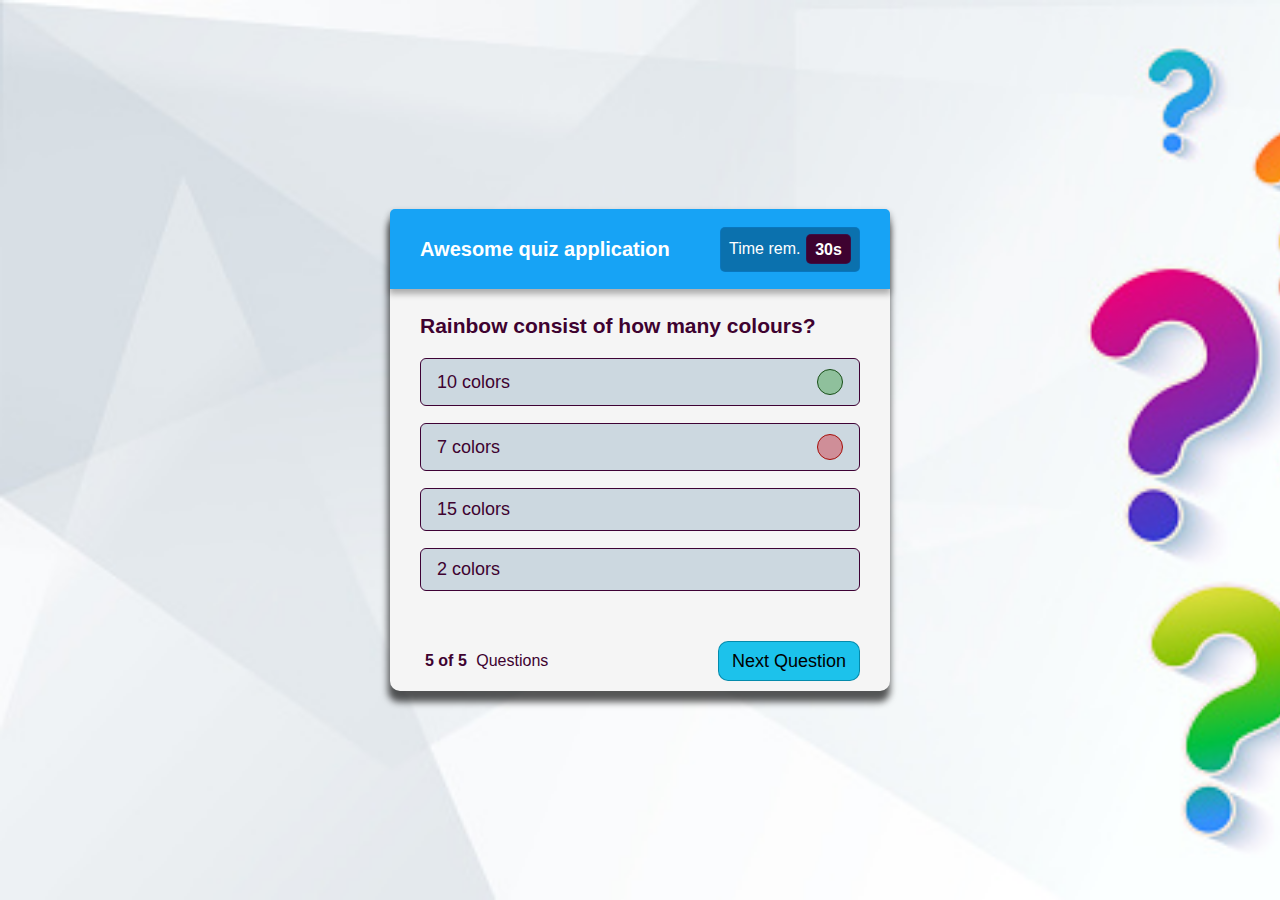
==== commit 324c0276: "js files added" ====
--- a/index.html
+++ b/index.html
@@ -3,38 +3,102 @@
 <head>
   <meta charset="UTF-8">
   <meta name="viewport" content="width=device-width, initial-scale=1.0">
-  <title>My QUIZ APP</title>
-  <link rel="stylesheet" href="/style.css">
+  <title>Quizzy App</title>
+  <link rel="stylesheet" href="style.css">
+  <link rel="stylesheet" href="https://cdnjs.cloudflare.com/ajax/libs/font-awesome/6.5.1/css/all.min.css" integrity="sha512-DTOQO9RWCH3ppGqcWaEA1BIZOC6xxalwEsw9c2QQeAIftl+Vegovlnee1c9QX4TctnWMn13TZye+giMm8e2LwA==" crossorigin="anonymous" referrerpolicy="no-referrer" />
+  <link rel="stylesheet" href="https://use.fontawesome.com/releases/v5.1.1/css/all.css" integrity="sha384-O8whS3fhG2OnA5Kas0Y9l3cfpmYjapjI0E4theH4iuMD+pLhbf6JI0jIMfYcK3yZ" crossorigin="anonymous">
 </head>
 <body>
 
-  <div class="quiz-app-wrapper"> 
+  <div class="start__btn" id="start_btn"> 
+    <button> start Quiz</button>
+  </div>
   
-  <div class="app-container">
-    <div class="timer_wrapper">
-    <h1>Test Your Intelligence!</h1>
-    <div id="timer">00:00</div>
+
+<div class="quiz__info" id="QuizInform">
+  <div class="info__rules">
+    <span>Some rules of the this quiz</span>
   </div>
 
-  <div class="quiz-wrapper" id="quizWrapper">
-
-    <!-- <div class="pent">frfg</div> -->
-    <h2 id="questions" class="quests">Question sections</h2>
-    <div id="answer-buttons" class="ans-btns">
-      <button id="btn" class="button">Answer 1</button>
-      <button id="btn">Answer 2</button>
-      <button id="btn">Answer 3</button>
-      <button id="btn">Answer 4</button>
-    </div>
-
-    <button id="next-btn" class="glow-on-hover">Next</button>
-  </div>
+  <div class="info-rules_list">
+    <h4 class="quiz-rules">1. You will have only <span>30 seconds</span> per each questions</h4>
+    <h4 class="quiz-rules">2.  Once answer is selected you cant reselect the again</h4>
+    <h4 class="quiz-rules">3. Note that you exit from the quiz while you're answering the questions</h4>
+    <h4 class="quiz-rules">4. Scores will be given based on the correct ansswers answered</h4>
+    <h4 class="quiz-rules">5. Once your time is up, you cant select an opetion again</h4>
   </div>
 
-
+  <div class="buttons">
+    <button class="quit_btn" id="exit_btn">Exit Quiz</button>
+    <button class="Contn_btn" id="contd_btn">Continue</button>
+  </div>
 
 </div>
 
-  <script src="/script.js"></script>
+<div class="quiz-wrapper">
+  <header>
+    <div class="quiz_title"> Awesome quiz application  </div>
+    <div class="quiz_timer"> 
+      <div class="quiz_timer_text">Time rem. </div>
+      <div class="quiz_timer_seconds"> 30s </div>
+    </div>
+  </header>
+
+  <section>
+    <div class="questions_wrapper">
+      <span>Rainbow consist of how many colours?</span>
+    </div>
+
+    <div class="options_wrap">
+      <div class="option">
+        <p>10 colors</p>
+       <div class="icon tick"><i class="fa fa-check" aria-hidden="true"></i></div>
+      </div>
+
+      <div class="option">
+        <p>7 colors</p>
+       <div class="icon cross"><i class="fa fa-times" aria-hidden="true"></i></div>
+      </div>
+
+      <div class="option">
+        <p>15 colors</p>
+      </div>
+
+      <div class="option">
+        <p>2 colors</p>
+      </div>
+
+    </div>
+  </section>
+
+  <div class="footer">
+    <div class="no_of_questions">
+      <p><span> 5 of 5 </span> Questions</p>
+    </div>
+
+    <button class="next_btn">Next Question</button>
+  </div>
+  
+</div>
+
+<div class="result-wrapper">
+  <div class="icon">
+    <i class="fa-solid fa-award"></i>
+  </div>
+
+  <div class="end_of_quiz_text"><p>Quiz Completed!</p></div>
+  <div class="score">
+    <span>Your score is <p>0 out of 0</p></span>
+  </div>
+
+  <div class="buttons">
+    <button class="restart_btn">Replay</button>
+    <button class="quit_btn">Exit</button>
+    
+  </div>
+</div>
+
+
+ <script src="./script.js"></script>
 </body>
 </html>--- a/style.css
+++ b/style.css
@@ -1,342 +1,375 @@
 *{
+  margin: 0;
   padding: 0;
-  margin: 0;
   box-sizing: border-box;
-  font-family:'Times New Roman', Times, serif;
+  font-family: sans-serif;
 }
 
 body{
-  padding: 0;
-  margin:0;
-}
-
-/* body{
-  background: url(quiz\ bg\ 3.jpg);
+  background: url(quiz\ bg\ 7.jpg);
+  background-size: cover;
   background-repeat: no-repeat;
-  background-size: contain;
+  color: white;
   height: 100vh;
-  justify-content: center;
-  align-items: center;
-} */
-
-.quiz-app-wrapper{
-  background: url(/quiz\ bg\ 3.jpg);
-  background-repeat: no-repeat;
-  background-size: cover;
-  height: 100vh;
+}
+
+.start__btn{
+  position: absolute;
+  top: 50%;
+  left: 50%;
+  transform: translate(-50%, -50%);
+  box-shadow: -1px 10px 7px 1px rgba(0,0,0,0.66);
+  -webkit-box-shadow: -1px 10px 7px 1px rgba(0,0,0,0.66);
+  -moz-box-shadow: -1px 10px 7px 1px rgba(0,0,0,0.66);
+}
+
+ .start__btn button{
+  color:  rgb(237, 27, 192);
+  /* color: rgb(235, 236, 237); */
+  padding: 20px 30px;
+  border: none;
+  border-radius: 10px;
+  font-weight: 600;
+  font-size: 27px;
+  background-color:  rgb(235, 236, 237);
+  cursor: pointer; 
+  outline: none;
+}
+
+.quiz__info{
+  display: none;
+  position: absolute;
+  top: 50%;
+  left: 50%;
+  transform: translate(-50%, -50%);
+  width: 540px;
+  background-color: rgba(237, 241, 245, 0.873);
+  border-radius: 5%;
+  color: rgb(23, 163, 245);
+  box-shadow: -1px 10px 7px 1px rgba(0,0,0,0.66);
+  -webkit-box-shadow: -1px 10px 7px 1px rgba(0,0,0,0.66);
+  -moz-box-shadow: -1px 10px 7px 1px rgba(0,0,0,0.66);
+  /* box-shadow: 10px 10px 5px 0px rgba(0,0,0,0.75);
+-webkit-box-shadow: 10px 10px 5px 0px rgba(0,0,0,0.75);
+-moz-box-shadow: 10px 10px 5px 0px rgba(0,0,0,0.75); */
+}
+
+.quiz__info .info__rules{
+  height: 60px;
   width: 100%;
   display: flex;
   align-items: center;
-  justify-content: center;
-  /* position: relative; */
-  /* margin-top: -50px; */
-  /* text-align: center; */
+  font-size: 18px;
+  padding: 0 30px;
+  font-weight: 600;
+  background: rgb(23, 163, 245);
+  color: antiquewhite;
+  border-bottom: 2px solid rgb(237, 27, 192);
+}
+
+.quiz__info .info-rules_list{
+  padding: 15px 30px;
+
+}
+
+.quiz__info .info-rules_list .quiz-rules{
+margin: 10px 5px;
+font-size: 16px;
+}
+
+.quiz__info .info-rules_list .quiz-rules span{
+  font-weight: 700;
+  color: rgb(237, 27, 192);;
+}
+
+.quiz__info .buttons{
+  height: 70px;
+  align-items: center;
+  justify-content: flex-end;
+  display: flex;
+  padding: 0 30px;
+  border-top: 2px solid rgb(237, 27, 192);
+}
+
+.quiz__info .buttons button{
+  margin: 0 10px;
+  height: 40px;
+  width: 100px;
+  border: 1px solid transparent;
+  background: rgb(245, 245, 246);
+  font-weight: bold;
+  font-weight: 600;
+  border-radius: 10px;
+  cursor: pointer;
+}
+
+.buttons button.quit_btn{
+  color: rgb(23, 163, 245);
+    border: 1px solid  rgb(23, 163, 245);
+}
+
+.buttons button.quit_btn:hover{
+  background: rgb(2, 117, 184);  color: whitesmoke;
+
+}
+
+.buttons button.Contn_btn{
+  border: rgb(23, 163, 245);
+  color: whitesmoke;
+  background: rgb(23, 163, 245) ;
+}
+
+.buttons button.Contn_btn:hover{
+  color:  whitesmoke;
+  background: rgb(2, 117, 184);
+}
+
+
+.quiz-wrapper{
+  /* display: none;  */
+  position: absolute;
+  top: 50%;
+  left: 50%;
+  transform: translate(-50%, -50%);
+  width: 500px;
+  /* opacity: 0; */
+  border-radius: 10px;
+  background: whitesmoke;
+  box-shadow: -1px 10px 7px 1px rgba(0,0,0,0.66);
+  -webkit-box-shadow: -1px 10px 7px 1px rgba(0,0,0,0.66);
+  -moz-box-shadow: -1px 10px 7px 1px rgba(0,0,0,0.66);
+  /* color: red; */
+
+}
+
+.quiz-wrapper header{
+  height: 80px;
+  padding: 0 30px;
+  background: rgb(23, 163, 245);
+  display: flex;
+  align-items: center;
+  justify-content: space-between;
+  border-radius: 5px 5px 0 0;
+  box-shadow: 0px 4px 6px 1px rgba(0,0,0,0.3);
+  position: relative;
+  z-index: 99;
+}
+
+.quiz-wrapper header .quiz_title{
+  font-size: 20px;
+  font-weight: 700;
+}
+
+.quiz-wrapper header .quiz_timer{
+  height: 45px;
+  width: 140px;
+  background: rgba(4, 80, 127, 0.6);
+  border: 1px solid rgba(7, 127, 212, 0.418);
+  padding: 0 8px;
+  border-radius: 5px;
+  display: flex;
+  align-items: center;
+  justify-content: space-between;
+}
+
+.quiz-wrapper header .quiz_timer .quiz_timer_text{
+font-weight: 500;
+font-size: 16px;
+user-select: none;
+}
+
+
+.quiz-wrapper header .quiz_timer .quiz_timer_seconds{
+  font-weight: 600;
+  height: 30px;
+  width: 45px;
+  text-align: center;
+  line-height: 30px;
+  border-radius: 5px;
+  border: 1px solid #3493;
+  background: #3e0230;
+ }
+
+ .quiz-wrapper section{
+  padding:  25px 30px 20px 30px;
+  color: #3e0230;
+  background: whitesmoke;
   
-}
-
-.timer_wrapper{
-  position: relative;
-}
-
-#timer{
-  background: rgb(29, 44, 0);
-  width: 50px;
-  padding: 5px 10px;
-  width: 60px;
-  color: rgb(238, 255, 0);
+ }
+
+
+ .quiz-wrapper section .questions_wrapper{
+  font-size: 21px;
+  font-weight: 700;
+ }
+
+
+ .quiz-wrapper section .options_wrap{
+  padding: 20px 0;
+  display: block;
+  /* color: yellow; */
+
+ }
+
+ section .options_wrap .option{
+  background: rgba(4, 80, 127, 0.168);
+  border: 1px solid #3e0235;
+  padding:  10px 16px;
+  border-radius: 6px;
+  margin-bottom: 17px;
+  display: flex;
+  align-items: center;
+  justify-content: space-between;
+  cursor: pointer;
+  font-size: 18px;
+  transition: all 0.3s ease;
+ }
+
+ section .options_wrap .option:hover{
+  color: #170662;
+  background: rgba(43, 98, 132, 0.499);
+  border-color: #170662;
+ }
+ section .options_wrap .option:last-child{
+/* background-color: red; */
+margin-bottom: 0px;
+
+ }
+
+ section .options_wrap .option .icon{
+height: 26px;
+width: 26px;
+border: 1.5px solid transparent;
+border-radius: 50%;
+text-align: center;
+font-size: 14px;
+line-height: 25px;
+pointer-events: none;
+ }
+
+ section .options_wrap .option .icon.tick{
+  border-color: #174f17;
+  color:  #022102;
+  background: #2092205a;
+ }
+
+ section .options_wrap .option .icon.cross{
+  border-color: #a50e09;
+  color:  #c10f0f;
+  background: #d507145a;
+
+ }
+
+ .quiz-wrapper .footer{
+  height: 60px;
+  width: 100%;
+  display: flex;
+  justify-content: space-between;
+  align-items: center;
+  padding: 0 30px;
+  color: #3e0230;
+ }
+
+ /* .quiz-wrapper .footer .no_of_questions{
+  display: flex;
+ } */
+
+ .quiz-wrapper .footer .no_of_questions p span{
+  padding: 0 5px;
+  font-weight: 600;
+ }
+
+ .footer .next_btn{
+  height: 40px;
+  padding: 0 13px;
+  font-size: 18px;
+font-weight: 400;
+border: none;
+outline: none;
+border: 1px solid #0387a8ec;
+background: #0abde9ec;
+border-radius: 10px;
+transition: all 0.3s ease;
+}
+
+.footer .next_btn:hover{
+  background: rgba(43, 98, 132, 0.499);
+}
+
+.result-wrapper{
+  /* background: #f3f4f5ec; */
+  background: rgba(124, 197, 243, 0.499);
+  position: absolute;
+  top: 50%;
+  left: 50%;
+  transform: translate(-50%, -50%);
+  box-shadow: -1px 10px 7px 1px rgba(0,0,0,0.66);
+  -webkit-box-shadow: -1px 10px 7px 1px rgba(0,0,0,0.66);
+  -moz-box-shadow: -1px 10px 7px 1px rgba(0,0,0,0.66);
+  width: 400px;
+  height: 300px;
+  padding: 30px 30px;
+  border-radius: 7px;
+  display: flex;
+  flex-direction: column;
   text-align: center;
-  font-size: 17px;
-  right: 10px;
-  top: 0;
-
-  position: absolute;
-}
-
-
-.app-container{
-background-color: #ffffffb6;
-max-width: 700px;
-width: 100%;
-justify-content: center;
-padding: 30px;
-border-radius: 20px;
-} 
-
-.app-container h1{
-  font-size: 28px;
-  color: #010713;
-  font-weight: bold;
-  font-family: 'Lucida Sans', 'Lucida Grande', 'Lucida Sans Unicode', Geneva, Verdana, sans-serif;
-  text-align: center;
-  border-bottom: 1px solid #2d2727;
-  padding-bottom: 16px;
-  font-weight: bold;
-}
-
-.quiz-wrapper{
-  padding: 20px 0;
-}
-
-.quiz-wrapper h2{
+  align-items: center;
+  justify-content: space-between;
+  display: none;
+
+
+}
+
+.result-wrapper .icon{
+  font-size: 100px;
+  color:rgb(11, 83, 146);
+  margin-bottom: 15px;
+}
+
+.result-wrapper .end_of_quiz_text{
   font-size: 20px;
-  color: #000308;
-  font-weight: 800;
-  margin-bottom: 15px;
-
-}
-
-.quests{
-  /* background-color: blue; */
-  padding: 5px;
-  /* height: 60px; */
-}
-
-/* button{
-  background: #fff;
-  color: #222;
-  font-weight: 600;
-  width: 100%;
+  font-weight: 600;
+}
+
+.result-wrapper .score span{
+  display: flex;
+  margin: 10px 5px;
+  font-size: 18px;
+  font-weight: 500;
+}
+
+.result-wrapper .score span p{
+  padding: 0 10px;
+}
+
+.result-wrapper .buttons button{
+  margin: 0 15px;
   height: 40px;
-  border: 1px solid #222;
-  padding: 10px;
-  margin: 10px 0;
-  text-align: left;
-  border-radius: 5px;
-  cursor: pointer ;
-  transition: all 0.3s;
-} */
-
-/* button#btn:hover:not([disabled]){
-  background: #222;
-  color: #fff;
-} */
-
-/* button:disabled{
-  cursor: no-drop;
-
-} */
-
-
-
-.btn{
-  background: #eae7e7d8;
-  color: #0b0101;
-  font-weight: 700;
-  font-size: 18px;
-  width: 100%;
-  height: 50px;
-  border: 1px solid transparent;
-  padding: 10px 20px;
-  margin: 10px 0;
-  align-items: center;
-  text-align: left;
-  border-radius: 20px;
-  cursor: pointer ;
-  transition: all 0.3s;
-}
-
-.btn:hover:not([disabled]){
-  color: #eeff00;
-  background-color: #636d7e8b;
-    /* background: linear-gradient(130deg, #7a017c2e,#4ea226, #083802cf); */
-}
-
-
-
-#next-btn{
-  width: 160px;
-  font-size: 17px;
-  color: white;
-  background: rgb(34, 53, 2);
-  font-weight: 600;
+  padding: 0 20px;
+  outline: none;
+  border: none;
+  font-size: 18px;
+  font-weight: 600;
+  border-radius: 6px;
+  border: 1px solid #032a50;
   cursor: pointer;
-  margin: 20px auto 0;
-  border-radius: 20px;
-  padding: 10px;
-  z-index: 0;
-  text-align: center;
-  border: none;
   transition: all 0.3s ease;
-  }
-
-  #next-btn:hover{
-    background: rgb(29, 44, 0);
-    color: #eeff00;
-  }
-
-/* .glow-on-hover:before {
-  content: '';
-  background: linear-gradient(45deg, #ff0000, #ff7300, #fffb00, #48ff00, #00ffd5, #002bff, #7a00ff, #ff00c8, #ff0000);
-  position: absolute;
-  top: -2px;
-  left: -2px;
-  background-size: 400%;
-  z-index: -1;
-  filter: blur(5px);
-  width: calc(100% + 4px);
-  height: calc(100% + 4px);
-  animation: glowing 20s linear infinite;
-  opacity: 0;
-  transition: opacity 0.3s ease-in-out;
-  border-radius: 10px;
-}
-
-.glow-on-hover:active {
-  color: #000;
-}
-
-.glow-on-hover:active:after {
-  background: transparent;
-}
-
-.glow-on-hover:hover:before {
-  opacity: 1;
-}
-
-.glow-on-hover:after {
-  z-index: -1;
-  content: '';
-  position: absolute;
-  width: 100%;
-  height: 100%;
-  background: #111;
-  left: 0;
-  top: 0;
-  border-radius: 10px;
-}
-
-@keyframes glowing {
-  0% {
-    background-position: 0 0;
-  }
-  50% {
-    background-position: 400% 0;
-  }
-  100% {
-    background-position: 0 0;
-  }
-} */
-
-
-/* #btn:disabled{
-  cursor: no-drop;
-} */
-
-/* .glow-on-hover{
-  width: 160px;
-  color: white;
-  background-color: #001e4d ;
-  font-weight: 600;
-  cursor: pointer;
-  margin: 20px auto 0;
-  border-radius: 10px;
-  padding: 10px;
-  z-index: 0;
-  text-align: center;
-
- .glow-on-hover:before {
-    content: '';
-    background: linear-gradient(45deg, #ff0000, #ff7300, #fffb00, #48ff00, #00ffd5, #002bff, #7a00ff, #ff00c8, #ff0000);
-    position: absolute;
-    top: -2px;
-    left:-2px;
-    background-size: 400%;
-    z-index: -1;
-    filter: blur(5px);
-    width: calc(100% + 4px);
-    height: calc(100% + 4px);
-    animation: glowing 20s linear infinite;
-    opacity: 0;
-    transition: opacity .3s ease-in-out;
-    border-radius: 10px;
-}
-
-.glow-on-hover:active {
-    color: #000
-}
-
-  .glow-on-hover:active:after {
-    background: transparent;
-}
-
-.glow-on-hover:hover:before {
-    opacity: 1;
-}
-
-.glow-on-hover:after {
-    z-index: -1;
-    content: '';
-    position: absolute;
-    width: 100%;
-    height: 100%;
-    background: #111;
-    left: 0;
-    top: 0;
-    border-radius: 10px;
-}
-
-@keyframes glowing {
-    0% { background-position: 0 0; }
-    50% { background-position: 400% 0; }
-    100% { background-position: 0 0; }
-}
-
-
-
-  /* position: relative; */
-
-
-
-  /* background-color: #001e4d;
-  color: #fff;
-  font-weight: 600;
-  width: 150px;
-  border: 0;
-  margin: 20px auto 0;
-  border-radius: 5px;
-  cursor: pointer;
-  padding: 10px;
-  display: none;
-  text-align: center; */
-/* } */
-
-.correct{
-  border: 2px solid green;
-
-  /* background-color: #034620; */
-}
-
-.incorrect{
-  border: 2px solid #a30505c1;
-  /* background: #a30505c1; */
-}
-
-
-
-
-
-
-@media only screen and (max-width: 440px){
-.quiz-app-wrapper{
-  height: 120vh;
-}
-
-.app-container h1{
-  font-size: 14px;
-}
-.quiz-wrapper h2{
-  font-size: 14px;
-  text-align: left;
-}
-
-.btn{
-  padding: 10px;
-  font-size: 13px;
-}
-
-#next-btn{
-  width: 120px;
-}
-}
-
-
+}
+
+.result-wrapper .buttons button.restart_btn{
+  background:rgb(23, 163, 245);
+  color: whitesmoke;
+}
+
+.result-wrapper .buttons button.restart_btn:hover{
+  background: rgb(2, 117, 184); 
+   color: whitesmoke;
+}
+
+
+
+
+
+
+
+
